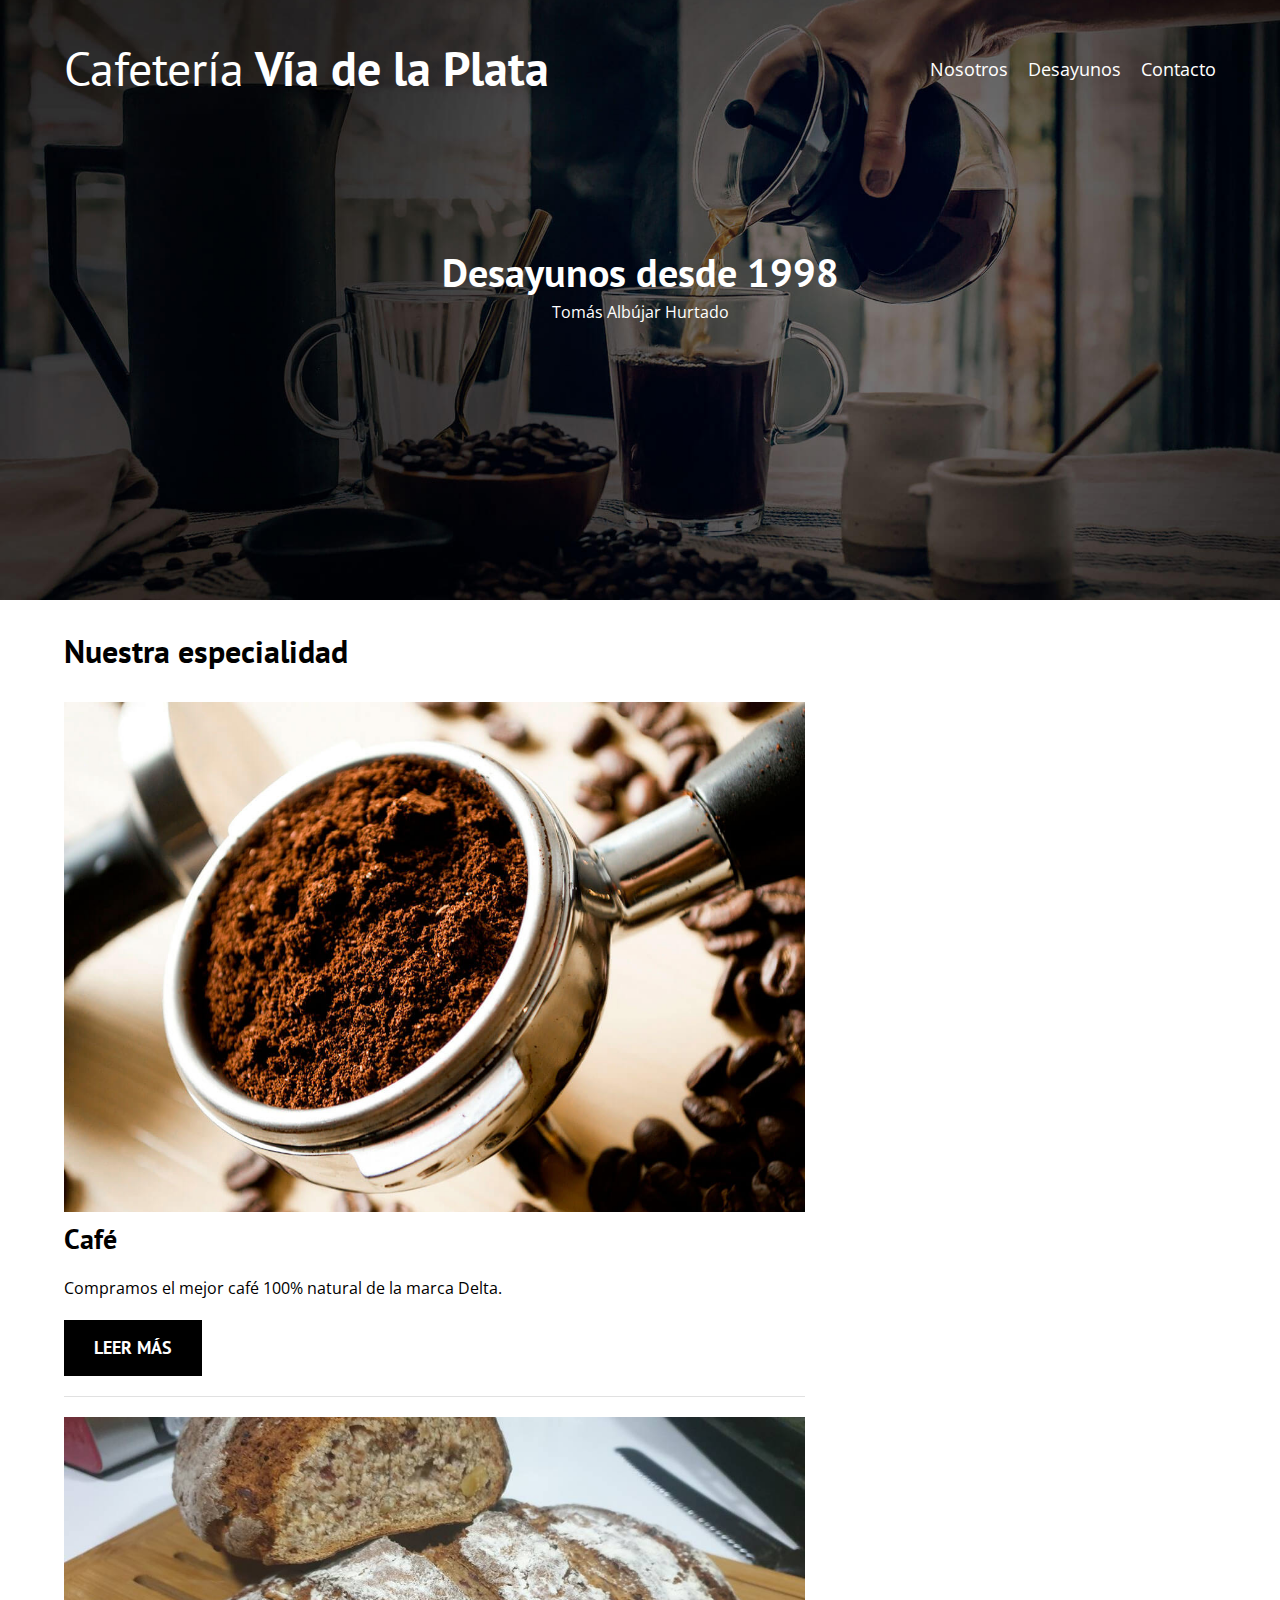
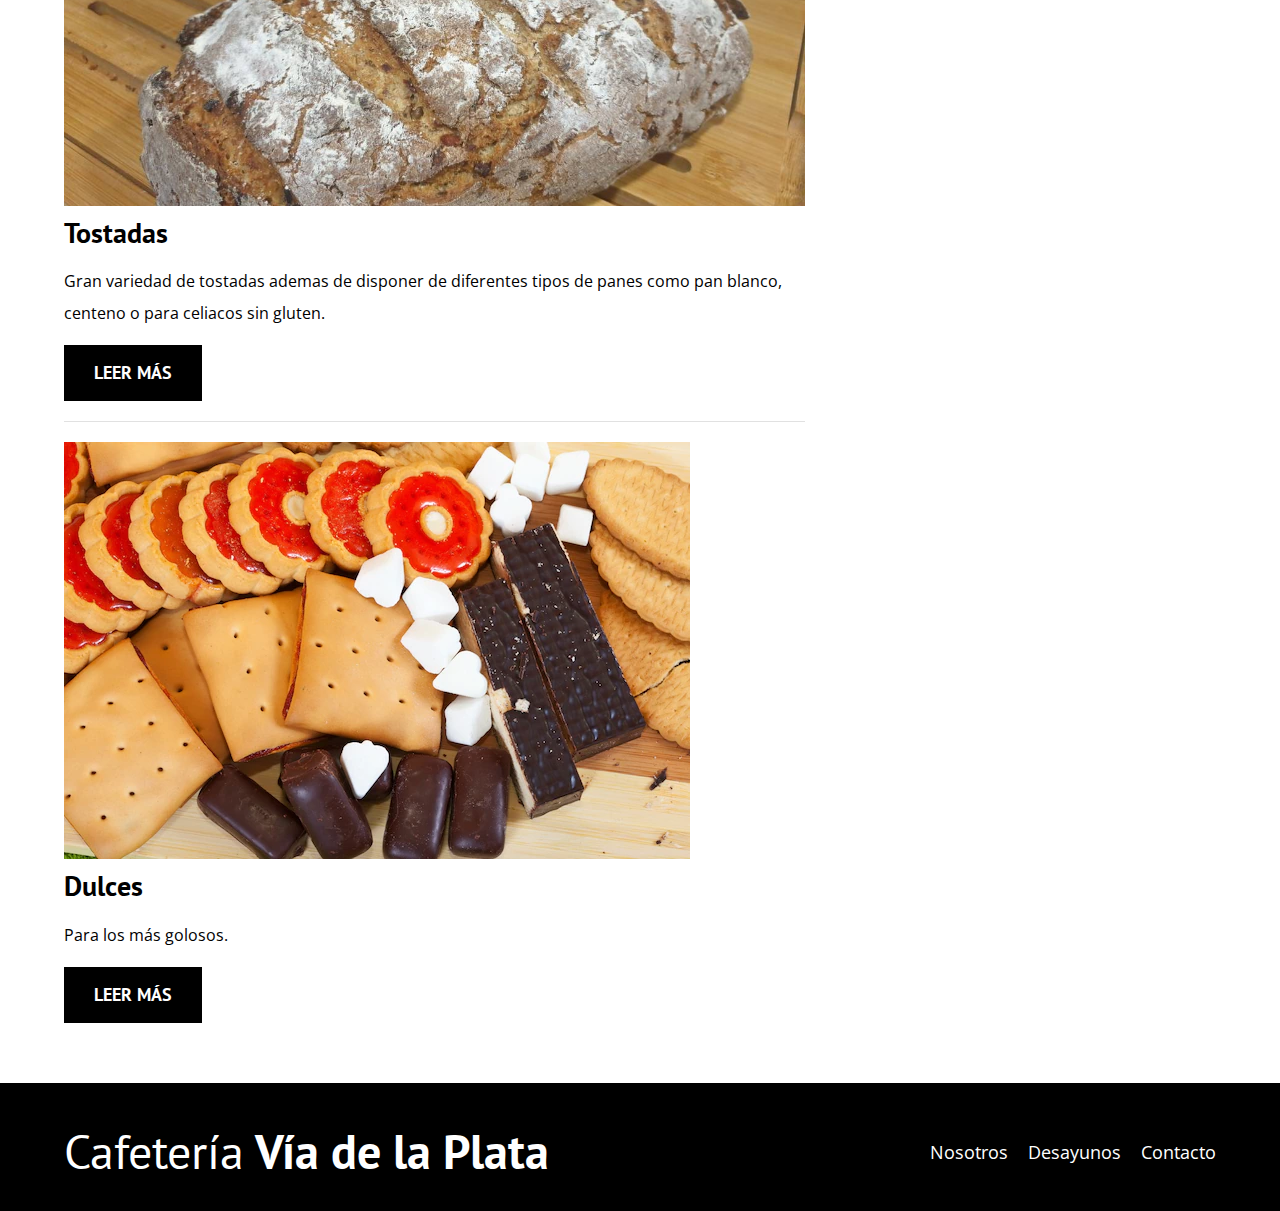
==== index.html @ 76113713 "Add files via upload" ====
<!DOCTYPE html>
<html lang="en">
<head>
    <meta charset="UTF-8">
    <meta http-equiv="X-UA-Compatible" content="IE=edge">
    <meta name="viewport" content="width=device-width, initial-scale=1.0">
    <title>Cafeteria Via de la Plata</title>
    <link rel="stylesheet" href="css/normalize.css">
    <link rel="preconnect" href="https://fonts.googleapis.com">
    <link rel="preconnect" href="https://fonts.gstatic.com" crossorigin>
    <link href="https://fonts.googleapis.com/css2?family=Open+Sans&family=PT+Sans:wght@400;700&display=swap" rel="stylesheet">
    <link rel="stylesheet" href="css/style.css">
</head>
<body>

    <header class="header">

        <div class="contenedor">
            <div class="barra">
                <a class="logo" href="index.html">
                    <h1 class="logo__nombre no-margin centrar-texto">Cafetería<span class="logo__bold"> Vía de la Plata</span></h1>
                </a>

                <nav class="navegacion">
                    <a href="nosotros.html" class="navegacion__enlace">Nosotros</a>
                    <a href="desayunos.html" class="navegacion__enlace">Desayunos</a>
                    <a href="contacto.html" class="navegacion__enlace">Contacto</a>
                </nav>
            </div>
        </div>

        <div class="header__texto">
            <h2 class="no-margin">Desayunos desde 1998</h2>
            <p class="no-margin">Tomás Albújar Hurtado</p>
        </div>
    </header>

    <div class="contenedor contenido-principal">
        <main class="blog">
            <h3>Nuestra especialidad</h3>

            <article class="entrada">
                <div class="entrada__imagen">
                    <img src="img/blog1.jpg" alt="imagen blog">
                </div>

                <div class="entrada__contenido">
                    <h4 class="no-margin">Café</h4>
                    <p>Compramos el mejor café 100% natural de la marca Delta.</p>
                    <a href="entrada.html" class="boton boton--primario">Leer Más</a>
                </div>

            </article>

            <article class="entrada">
                <div class="entrada__imagen">
                    <img src="img/pan.jpg" alt="imagen blog">
                </div>

                <div class="entrada__contenido">
                    <h4 class="no-margin">Tostadas</h4>
                    <p>Gran variedad de tostadas ademas de disponer de diferentes tipos de panes como pan blanco, centeno o para celiacos sin gluten.</p>
                    <a href="entrada.html" class="boton boton--primario">Leer Más</a>
                </div>

            </article>

            <article class="entrada">
                <div class="entrada__imagen">
                    <img src="img/dulces.jpg" alt="imagen blog">
                </div>

                <div class="entrada__contenido">
                    <h4 class="no-margin">Dulces</h4>
                    <p>Para los más golosos.</p>
                    <a href="entrada.html" class="boton boton--primario">Leer Más</a>
                </div>

            </article>

        </main>
        
    </div>

    <footer class="footer">
        <div class="contenedor">
            <div class="barra">
                <a class="logo" href="index.html">
                    <h1 class="logo__nombre no-margin centrar-texto">Cafetería<span class="logo__bold"> Vía de la Plata</span></h1>
                </a>

                <nav class="navegacion">
                    <a href="nosotros.html" class="navegacion__enlace">Nosotros</a>
                    <a href="desayunos.html" class="navegacion__enlace">Desayunos</a>
                    <a href="contacto.html" class="navegacion__enlace">Contacto</a>
                </nav>
            </div>
        </div>

    </footer>
    
</body>
</html>
---- css/style.css ----
:root {
    --fuenteHeading: 'PT Sans', sans_serif;
    --fuenteParrafos: 'Open Sans', sans-serif;

    --primario: #784D3C;
    --gris: #e1e1e1;
    --blanco: #ffffff;
    --negro: #000000;
}

html {
    box-sizing: border-box;
    font-size: 62.5%; /* 1 rem = 10px*/
}
*, *:before, *:after {
    box-sizing: inherit;
}
body {
    font-family: var(--fuenteParrafos);
    font-size: 1.6rem;
    line-height: 2;
}

/**globales **/
.contenedor {
    max-width: 120rem;
    width: 90%;
    margin: 0 auto;
}

a {
    text-decoration: none;
}
h1, h2, h3, h4 {
    font-family: var(--fuenteHeading);
    line-height: 1.2;
}
h1 {
    font-size: 4.8rem;
}
h2 {
    font-size: 4rem;
}
h3 {
    font-size: 3.2rem;
}
h4 {
    font-size: 2.8rem;
}

img {
    max-width: 100%;
}
/** utilidades **/
.no-margin {
    margin: 0;
}
.no-padding {
    padding: 0;
}
.centrar-texto {
    text-align: center;
}

/** header **/
.header {
    background-image: url(../img/banner.jpg);
    height: 60rem;
    background-size: cover;
    background-repeat: no-repeat;
    background-position: center center;
}
.header__texto {
    text-align: center;
    color: var(--blanco);
    margin-top: 5rem;
}
@media (min-width: 768px) {
    .header__texto {
        margin-top: 15rem;
    }
}

.barra {
    padding-top: 4rem;
}

@media (min-width: 768px) {
    .barra{
        display: flex;
        justify-content: space-between;
        align-items: center;
    }
}
.logo {
    color: var(--blanco);
}
.logo__nombre {
    font-weight: 200;
}
.logo__bold {
    font-weight: 800;
}
@media (min-width: 768px) {
    .navegacion {
        display:flex;
        gap: 2rem;
    }
}

.navegacion__enlace {
    display: block;
    text-align: center;
    font-size: 1.8rem;
    color: var(--blanco);
}

@media (min-width: 768px) {
    .contenido-principal {
        display:grid;
        grid-template-columns: 2fr 1fr;
        column-gap: 4rem;
    }
}

.entrada {
    border-bottom: 1px solid var(--gris);
    margin-bottom: 2rem;
}
.entrada:last-of-type {
    border: none;
    margin-bottom: 0;
}
.boton {
    display: block;
    font-family: var(--fuenteHeading);
    color: var(--blanco);
    text-align: center;
    padding: 1rem 3rem;
    font-size:1.8rem;
    text-transform: uppercase;
    font-weight: 700;
    margin-bottom: 2rem;
    border: none;
}
@media (min-width: 768px) {
    .boton {
        display: inline-block;
    }
}
.boton:hover {
    cursor: pointer;
}
.boton--primario {
    background-color: var(--negro);
}
.boton--secundario {
background-color: var(--primario);
}

.cursos {
    list-style: none;
}

.widget-curso {
    border-bottom: 1px solid var(--gris);
    margin-bottom: 2rem;
}
.widget-curso:last-of-type {
    border: none;
    margin-bottom: 0;
}

.widget-curso__label {
    font-family: var(--fuenteHeading);
    font-weight: bold;
}

.widget-curso__info {
    font-weight: normal;
}
.widget-curso__label,
.widget-curso__info {
    font-size: 2rem;
}

.footer {
    background-color: var(--negro);
    padding-bottom: 3rem;
    margin-top: 4rem;
}

/**sobre nosotros**/

@media (min-width: 768px) {
    .sobre-nosotros {
    display: grid;
    grid-template-columns: repeat(2, 1fr);
    column-gap: 2rem;
    }
}
/** cursos**/
.curso {
    padding: 3rem 0;
    border-bottom: 1px solid var(--gris);
}
@media (min-width:768px) {
    .curso {
        display: grid;
        grid-template-columns: 1fr 2fr;
        column-gap: 2rem;
    }
}

.curso:last-of-type {
    border: none;
}

.curso__label {
    font-family: var(--fuenteHeading);
    font-weight: bold;
}

.curso__info {
    font-weight: normal;
}
.curso__label,
.curso__info {
    font-size: 2rem;
}

/**contacto**/
.contacto-bg {
    background-image: url(../img/contacto.jpg);
    height: 40rem;
    background-size: cover;
    background-repeat: no-repeat;

}

.formulario {
    background-color: var(--blanco);
    margin: -5rem auto 0 auto;
    width: 95%;
    padding: 5rem;
}

.campo {
    display: flex;
    margin-bottom: 2rem;
    
}

.campo__label {
    flex: 0 0 9rem;
    text-align: right;
    padding-right: 2rem;
}

.campo__field {
    flex: 1;
    border: 1px solid var(--gris);
}

.campo__field--textarea  {
    height: 20rem;
}
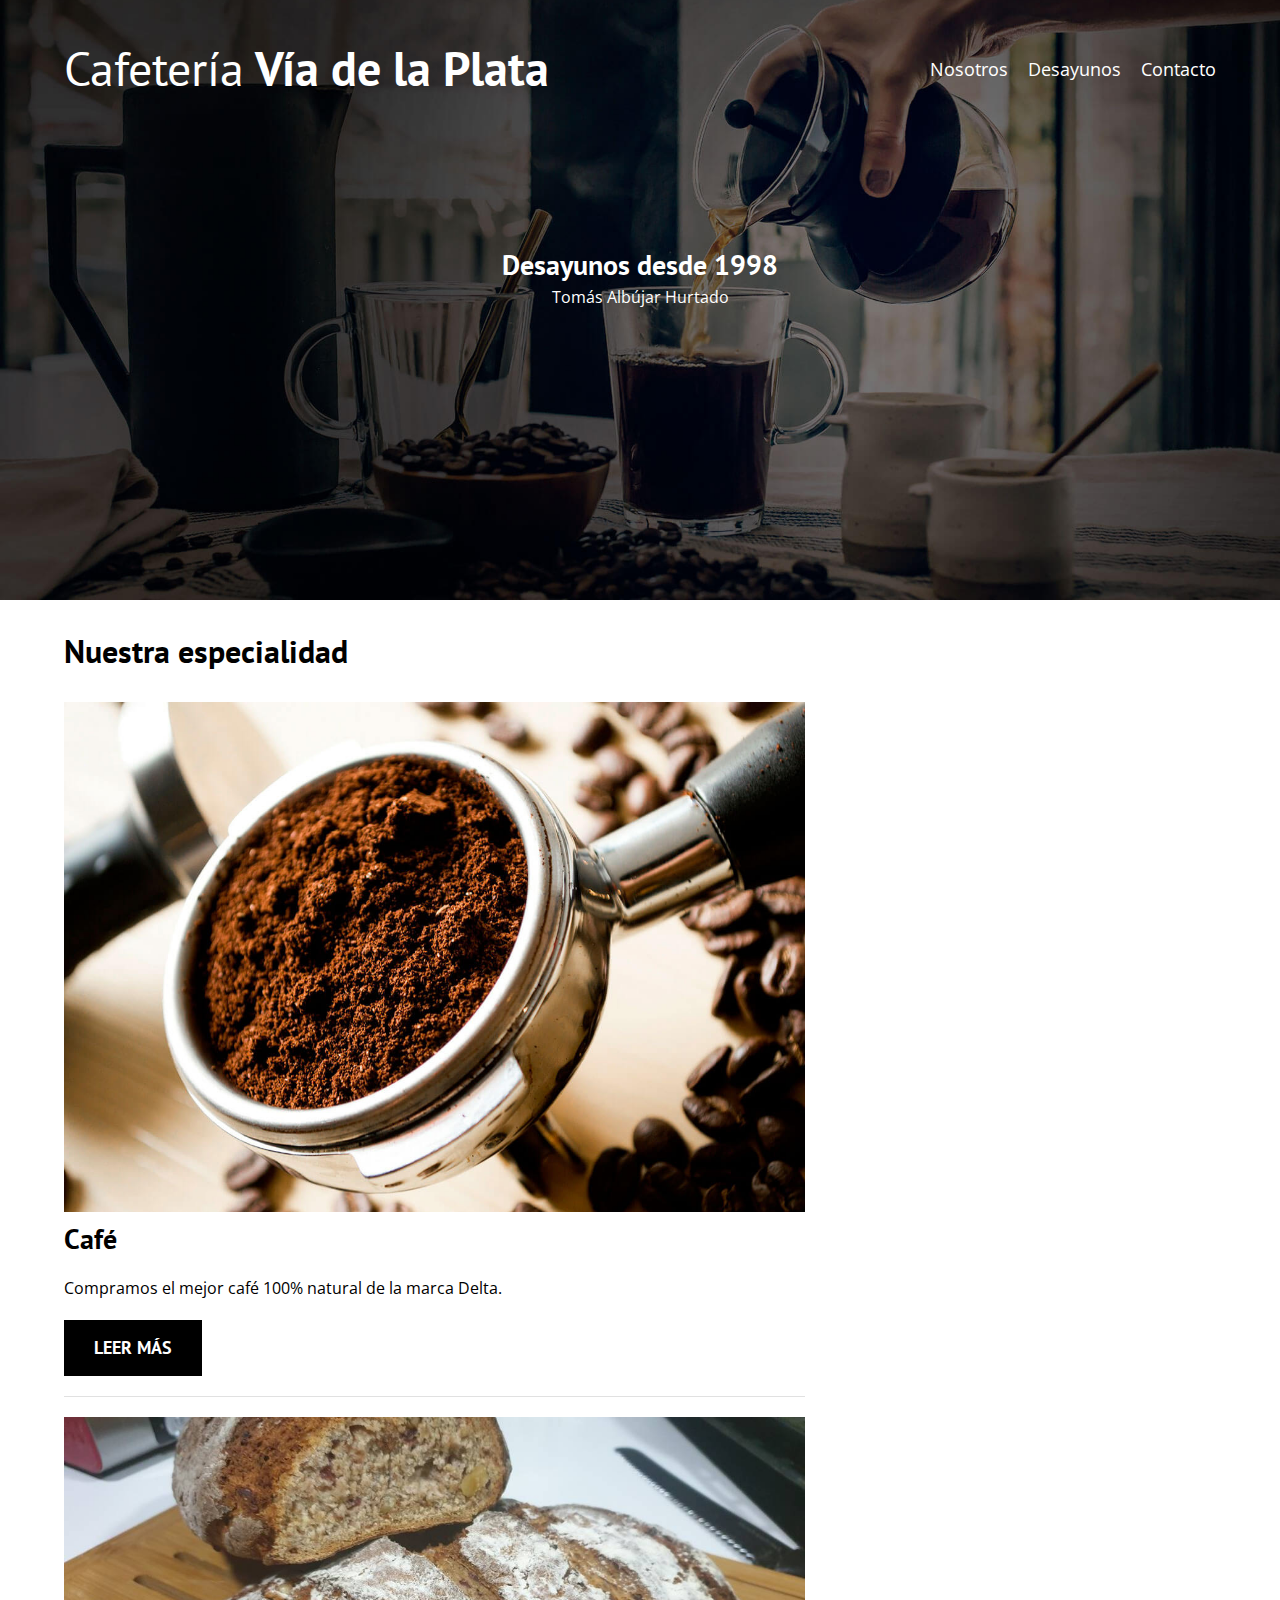
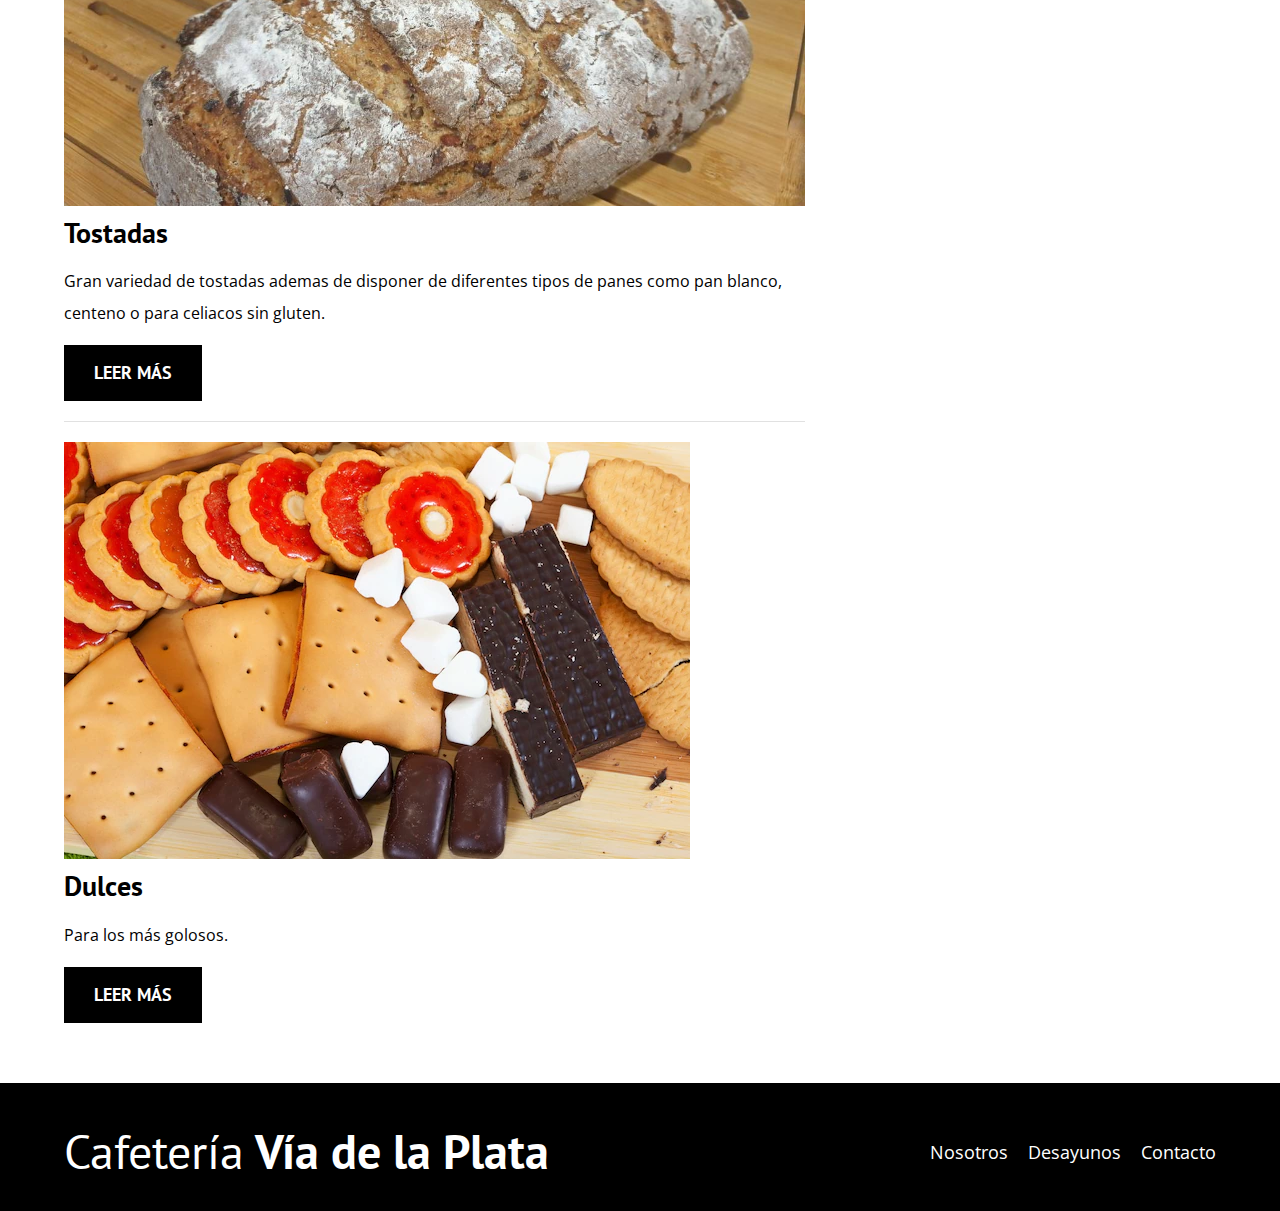
==== commit 0b5eb556: "Update index.html" ====
--- a/index.html
+++ b/index.html
@@ -5,11 +5,23 @@
     <meta http-equiv="X-UA-Compatible" content="IE=edge">
     <meta name="viewport" content="width=device-width, initial-scale=1.0">
     <title>Cafeteria Via de la Plata</title>
+    <meta name="description" content="Pagina cafeteria clinica via de la plata">
+    <!--prefetch-->
+    <link rel="prefetch" href="nosotros.html" as="document">
+    
+   
+    <!--preload-->
+
+    <link rel="preload" href="css/normalize.css" as="style">
     <link rel="stylesheet" href="css/normalize.css">
-    <link rel="preconnect" href="https://fonts.googleapis.com">
-    <link rel="preconnect" href="https://fonts.gstatic.com" crossorigin>
+
+    <link rel="preload" href="https://fonts.googleapis.com/css2?family=Open+Sans&family=PT+Sans:wght@400;700&display=swap"  crossorigin="crossorigin" as="font">
     <link href="https://fonts.googleapis.com/css2?family=Open+Sans&family=PT+Sans:wght@400;700&display=swap" rel="stylesheet">
+
+    <link rel="preload" href="css/style.css" as="style">
     <link rel="stylesheet" href="css/style.css">
+
+    
 </head>
 <body>
 
@@ -41,7 +53,11 @@
 
             <article class="entrada">
                 <div class="entrada__imagen">
-                    <img src="img/blog1.jpg" alt="imagen blog">
+                    <picture>
+                        <source loading="lazy" srcset="img/blog1.webp" type="imagen/webp">
+                        <img loading="lazy" src="img/blog1.jpg" alt="imagen blog">
+                    </picture>
+                    
                 </div>
 
                 <div class="entrada__contenido">
@@ -54,7 +70,7 @@
 
             <article class="entrada">
                 <div class="entrada__imagen">
-                    <img src="img/pan.jpg" alt="imagen blog">
+                    <img loading="lazy" src="img/pan.jpg" alt="imagen blog">
                 </div>
 
                 <div class="entrada__contenido">
@@ -67,7 +83,7 @@
 
             <article class="entrada">
                 <div class="entrada__imagen">
-                    <img src="img/dulces.jpg" alt="imagen blog">
+                    <img loading="lazy" src="img/dulces.jpg" alt="imagen blog">
                 </div>
 
                 <div class="entrada__contenido">
@@ -98,6 +114,6 @@
         </div>
 
     </footer>
-    
+    <script src="js/modernizr.js"></script>
 </body>
-</html>+</html>
--- a/css/style.css
+++ b/css/style.css
@@ -39,7 +39,7 @@
     font-size: 4.8rem;
 }
 h2 {
-    font-size: 4rem;
+    font-size: 2.8rem;
 }
 h3 {
     font-size: 3.2rem;
@@ -99,7 +99,7 @@
     font-weight: 200;
 }
 .logo__bold {
-    font-weight: 800;
+    font-weight: 900;
 }
 @media (min-width: 768px) {
     .navegacion {
@@ -240,7 +240,7 @@
 
 .formulario {
     background-color: var(--blanco);
-    margin: -5rem auto 0 auto;
+    margin: -7rem auto 0 auto;
     width: 95%;
     padding: 5rem;
 }
--- a/css/style.css
+++ b/css/style.css
@@ -39,7 +39,7 @@
     font-size: 4.8rem;
 }
 h2 {
-    font-size: 4rem;
+    font-size: 2.8rem;
 }
 h3 {
     font-size: 3.2rem;
@@ -99,7 +99,7 @@
     font-weight: 200;
 }
 .logo__bold {
-    font-weight: 800;
+    font-weight: 900;
 }
 @media (min-width: 768px) {
     .navegacion {
@@ -240,7 +240,7 @@
 
 .formulario {
     background-color: var(--blanco);
-    margin: -5rem auto 0 auto;
+    margin: -7rem auto 0 auto;
     width: 95%;
     padding: 5rem;
 }
